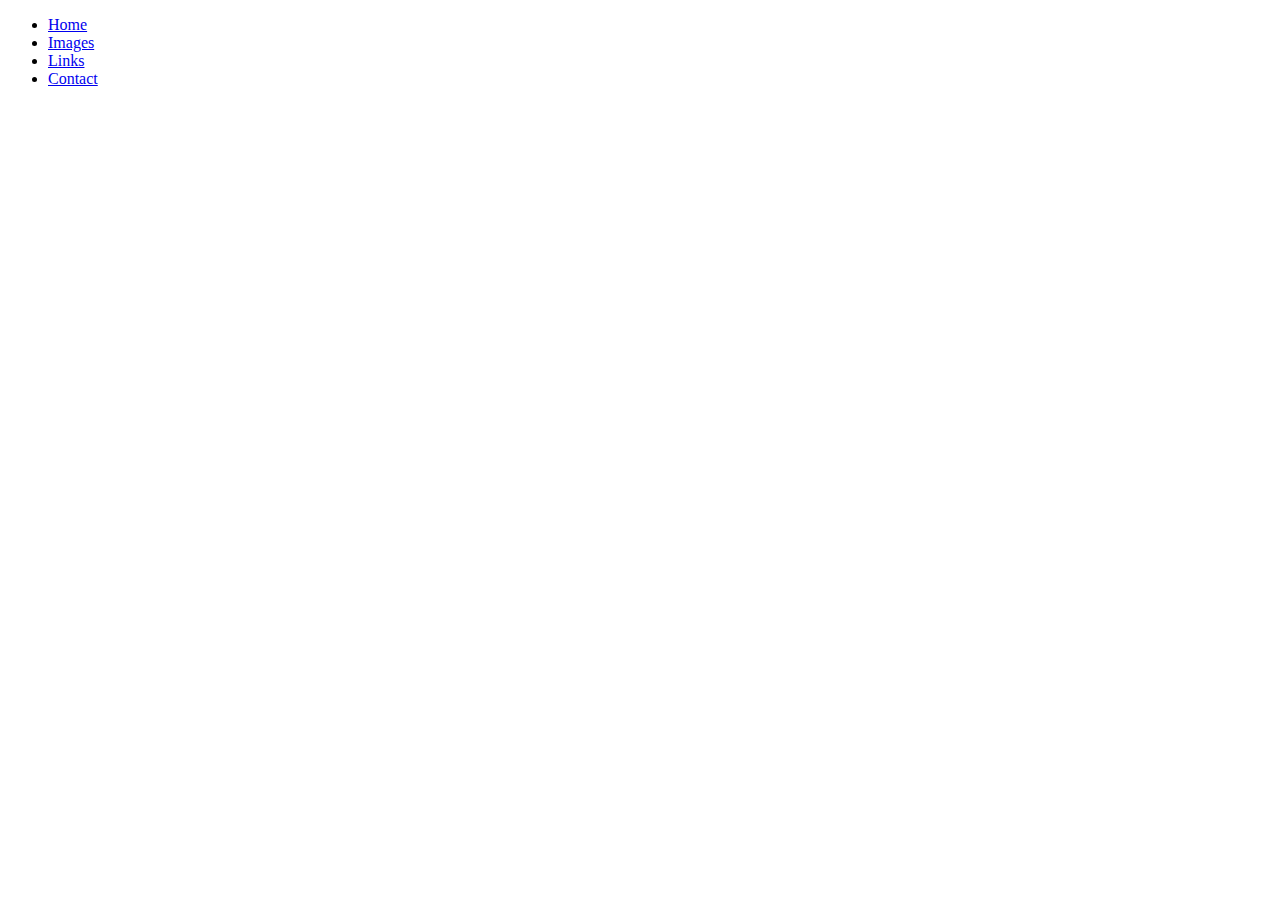
==== index.html @ 9d6e3d6c "Created design, set up files" ====
<!DOCTYPE html>
<html>
    <head>
        <link rel = "stylesheet" type="text/css" href="layout.css">
        <link rel="preconnect" href="https://fonts.googleapis.com">
        <link rel="preconnect" href="https://fonts.gstatic.com" crossorigin>
        <link href="https://fonts.googleapis.com/css2?family=Allerta&family=Crimson+Text&family=Raleway&display=swap" rel="stylesheet">

        <title> Capstone Project </title>
    </head>

    <body>
        
        <header>
            <ul>
                <li> <a href="index.html"> Home </a></li>
                <li> <a href="images.html"> Images </a></li>
                <li> <a href="links.html"> Links </a></li>
                <li> <a href="contact.html"> Contact </a></li>
            </ul>
        </header>

    </body>
</html>
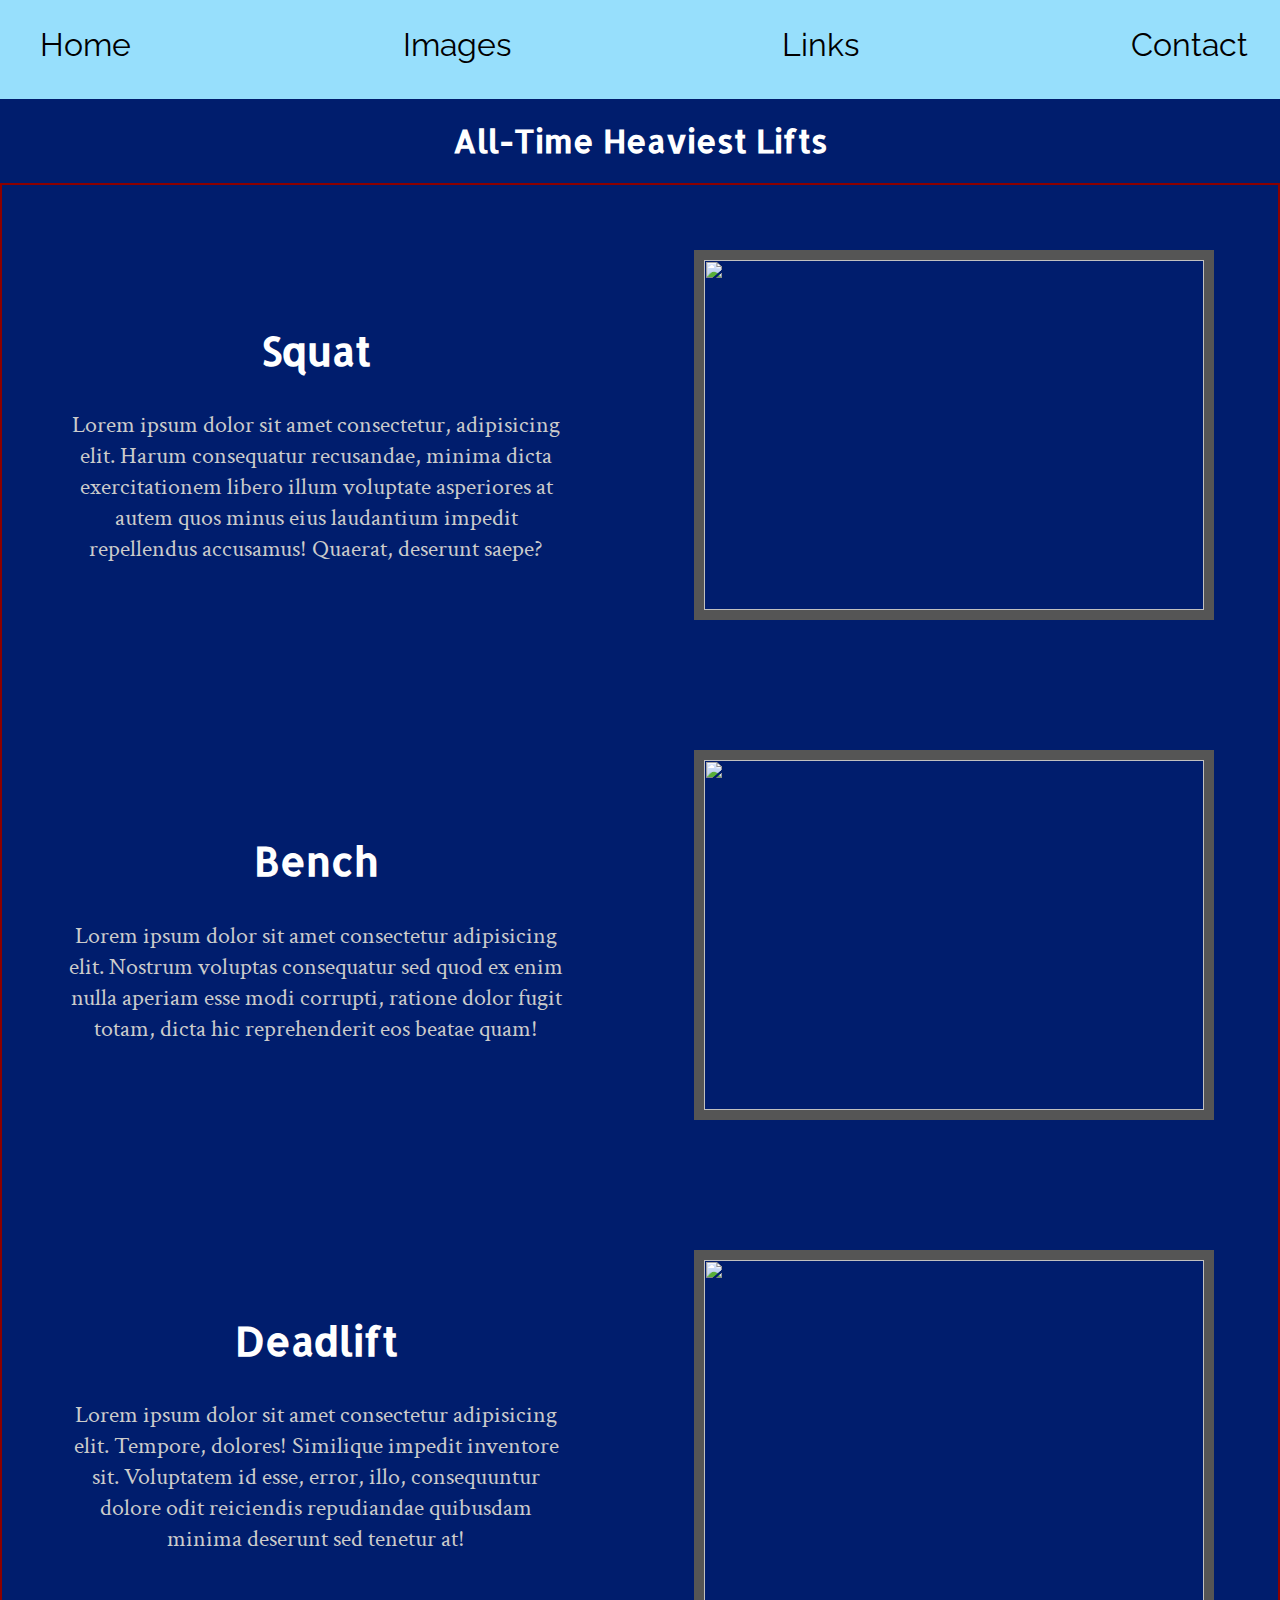
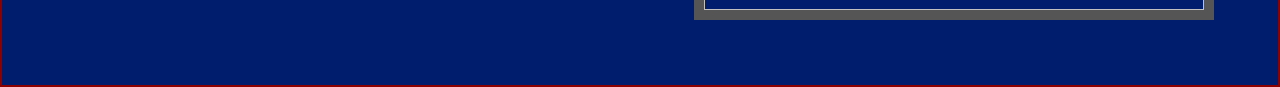
==== commit 8517fdcb: "Updated Readme | +Navigation Header | +Colours | Homepage Setup" ====
--- a/index.html
+++ b/index.html
@@ -1,7 +1,7 @@
 <!DOCTYPE html>
 <html>
     <head>
-        <link rel = "stylesheet" type="text/css" href="layout.css">
+        <link rel = "stylesheet" type="text/css" href="style.css">
         <link rel="preconnect" href="https://fonts.googleapis.com">
         <link rel="preconnect" href="https://fonts.gstatic.com" crossorigin>
         <link href="https://fonts.googleapis.com/css2?family=Allerta&family=Crimson+Text&family=Raleway&display=swap" rel="stylesheet">
@@ -12,7 +12,7 @@
     <body>
         
         <header>
-            <ul>
+            <ul class="header-list-strip header-flex-items">
                 <li> <a href="index.html"> Home </a></li>
                 <li> <a href="images.html"> Images </a></li>
                 <li> <a href="links.html"> Links </a></li>
@@ -20,5 +20,44 @@
             </ul>
         </header>
 
+        
+            <div>
+                <h1> All-Time Heaviest Lifts </h1>
+            </div>
+    
+        <div id="body" class="thin-border">
+
+            
+    
+            <div id="home-text" class="">
+                <div>
+                    <h2> Squat </h2>
+                    <p> Lorem ipsum dolor sit amet consectetur, adipisicing elit. Harum consequatur recusandae, minima dicta exercitationem libero illum voluptate asperiores at autem quos minus eius laudantium impedit repellendus accusamus! Quaerat, deserunt saepe?</p>
+                </div>
+                <div>
+                    <h2> Bench </h2>
+                    <p>Lorem ipsum dolor sit amet consectetur adipisicing elit. Nostrum voluptas consequatur sed quod ex enim nulla aperiam esse modi corrupti, ratione dolor fugit totam, dicta hic reprehenderit eos beatae quam!</p>
+                </div>
+                <div>
+                    <h2> Deadlift </h2>
+                    <p>Lorem ipsum dolor sit amet consectetur adipisicing elit. Tempore, dolores! Similique impedit inventore sit. Voluptatem id esse, error, illo, consequuntur dolore odit reiciendis repudiandae quibusdam minima deserunt sed tenetur at!</p>
+                </div>
+            </div>
+
+            <div id="home-images" class="thin-border-children-img">
+                <div>
+                    <img src="assets/powerlifting_clipart.jpg">
+                </div>
+                <div>
+                    <img src="assets/powerlifting_clipart.jpg">
+                </div>
+                <div>
+                    <img src="assets/powerlifting_clipart.jpg">
+                </div>
+            </div>
+
+        </div>
+
+
     </body>
 </html>
--- a/style.css
+++ b/style.css
@@ -0,0 +1,128 @@
+/*
+font-family: 'Allerta', sans-serif;
+font-family: 'Crimson Text', serif;
+font-family: 'Raleway', sans-serif;
+*/
+
+html,body
+{
+    width: 100%;
+    margin: 0px;
+}
+
+body
+{
+    background-color: #001D6D;    
+
+}
+
+h1
+{
+    text-align: center;
+    font-family: 'Allerta', sans-serif;
+    color:white;
+
+}
+
+h2
+{
+    font-family: 'Allerta';
+    color: white;
+    font-size: 2.5rem;
+}
+
+p
+{
+    font-family: 'Crimson Text', serif;
+    color: rgb(203, 203, 203);
+    font-size: 1.5rem;
+}
+
+header
+{
+    background: #97DFFC;
+    color:white;
+    width: 100%;
+    padding-top: 10px;
+    padding-bottom: 20px;
+}
+
+header > ul
+{
+    list-style-type: none;
+}
+
+.header-list > li, a
+{
+    text-decoration: none;
+    color:black;
+
+    font-family: 'Raleway', sans-serif;
+    font-size: 2rem;
+}
+
+.header-flex-items
+{
+    display:flex;
+    flex-direction:row;
+    justify-content: space-between;
+    margin-right: 2.5%;
+}
+
+div#body
+{
+    display:flex;
+    flex-direction: row;
+    justify-content: space-around;
+
+}
+
+
+div#home-text
+{
+    text-align: center;
+
+    display:flex;
+    flex-direction:column;
+    justify-content: space-around;
+
+    width: 500px;
+}
+
+div#home-images
+{
+    display:flex;
+    flex-direction: column;
+    justify-content: space-around;
+
+    height: 1500px;
+}
+
+div#home-images > div
+{
+
+    width:500px;
+    height: 350px;
+}
+
+div#home-images > div > img
+{
+    width: 100%;
+    height: 100%;
+}
+
+
+.thin-border
+{
+    border: 2px solid darkred;
+}
+
+.thin-border-children > div
+{
+    border: 2px solid darkred;
+}
+
+.thin-border-children-img > div
+{
+    border: 10px solid #555;
+}
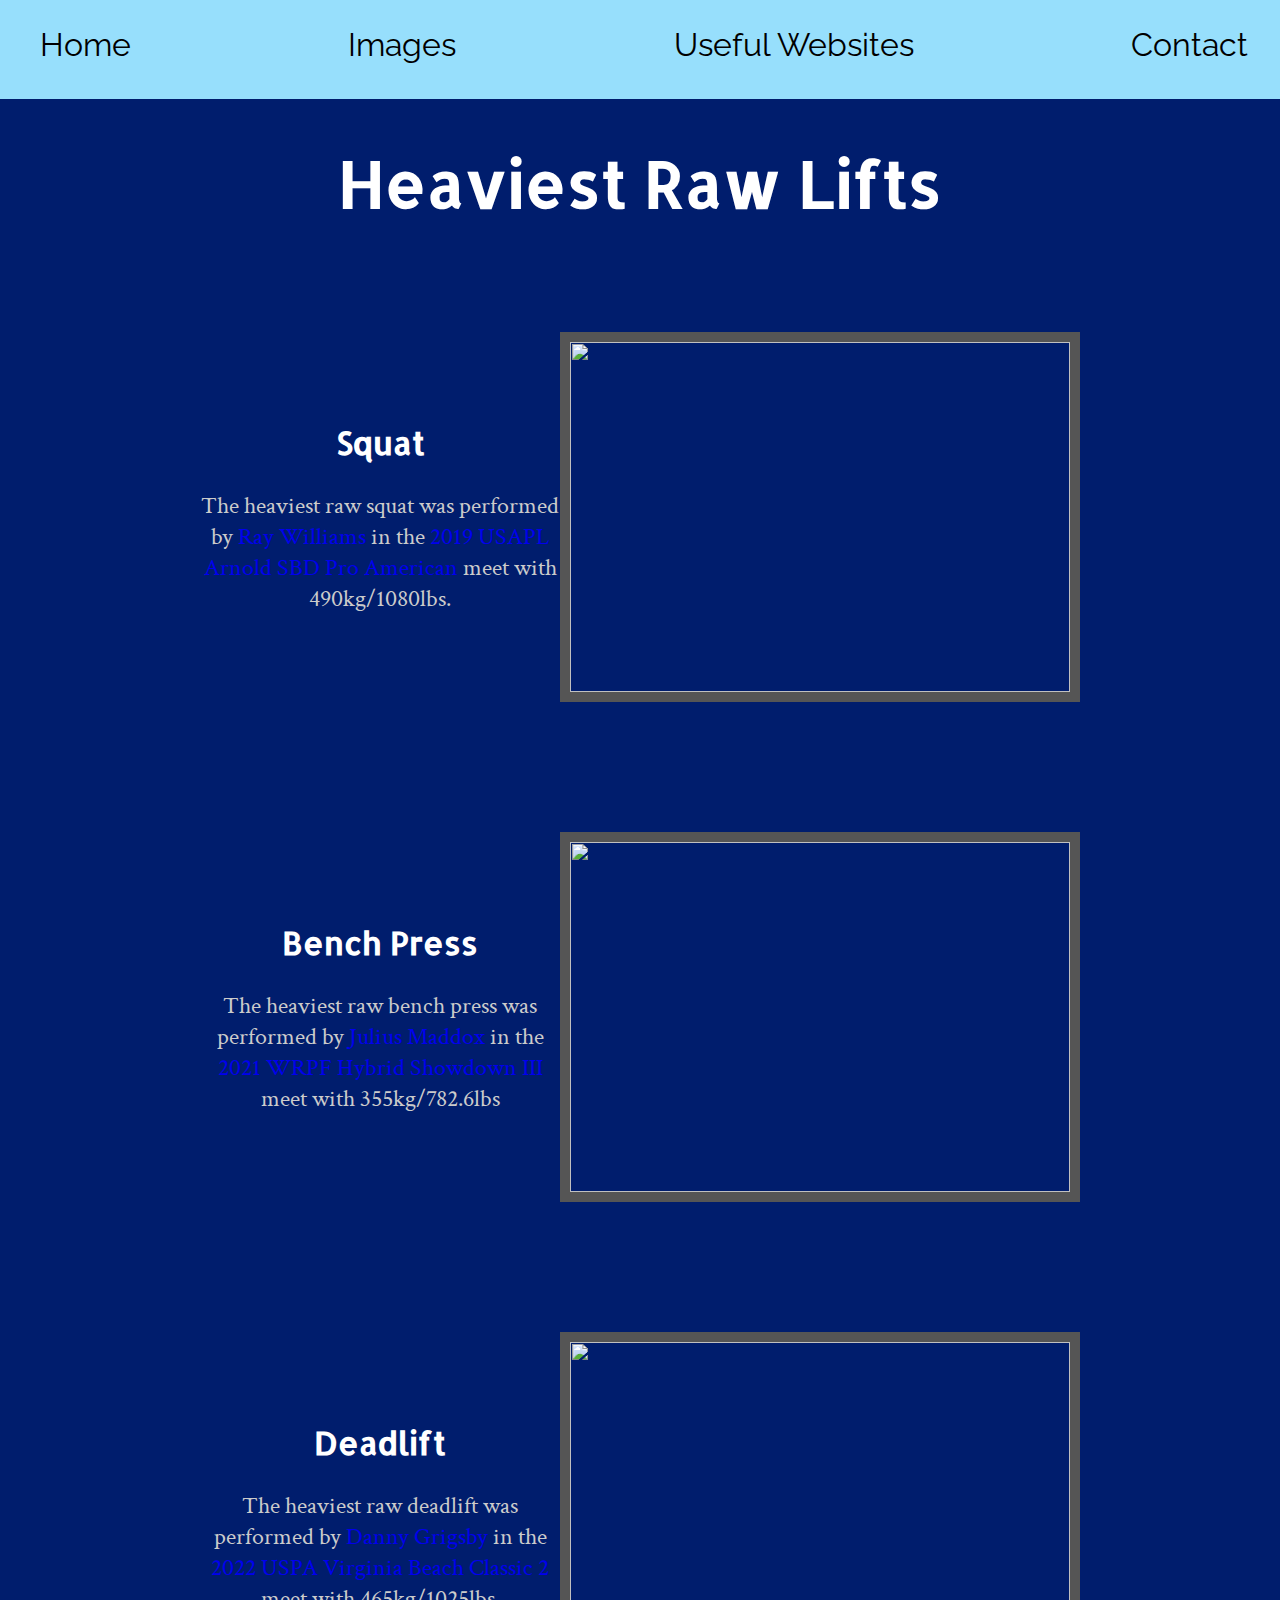
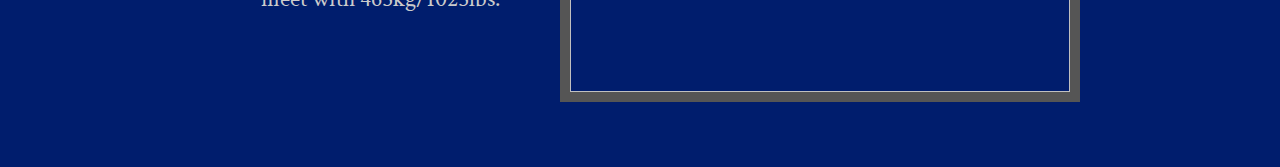
==== commit 23883542: "+HomePage(Finish)|+Images(Unfinished)|+Links->UsefulWebsites(Finished)|" ====
--- a/index.html
+++ b/index.html
@@ -15,44 +15,49 @@
             <ul class="header-list-strip header-flex-items">
                 <li> <a href="index.html"> Home </a></li>
                 <li> <a href="images.html"> Images </a></li>
-                <li> <a href="links.html"> Links </a></li>
+                <li> <a href="links.html"> Useful Websites </a></li>
                 <li> <a href="contact.html"> Contact </a></li>
             </ul>
         </header>
 
         
             <div>
-                <h1> All-Time Heaviest Lifts </h1>
+                <h1> Heaviest Raw Lifts </h1>
             </div>
     
-        <div id="body" class="thin-border">
-
-            
+        <div id="body">
     
-            <div id="home-text" class="">
+            <div id="home-text" class="a-stripped">
                 <div>
                     <h2> Squat </h2>
-                    <p> Lorem ipsum dolor sit amet consectetur, adipisicing elit. Harum consequatur recusandae, minima dicta exercitationem libero illum voluptate asperiores at autem quos minus eius laudantium impedit repellendus accusamus! Quaerat, deserunt saepe?</p>
+                    <p> The heaviest raw squat was performed by
+                         <a href="https://www.openpowerlifting.org/u/raywilliams1">Ray Williams </a>
+                         in the <a href="https://www.youtube.com/watch?v=YQVciV-hqS4">2019 USAPL Arnold SBD Pro American</a> meet 
+                         with 490kg/1080lbs.
+                    </p>
                 </div>
                 <div>
-                    <h2> Bench </h2>
-                    <p>Lorem ipsum dolor sit amet consectetur adipisicing elit. Nostrum voluptas consequatur sed quod ex enim nulla aperiam esse modi corrupti, ratione dolor fugit totam, dicta hic reprehenderit eos beatae quam!</p>
+                    <h2> Bench Press</h2>
+                    <p>The heaviest raw bench press was performed by <a href="https://www.openpowerlifting.org/u/juliusmaddox">Julius Maddox</a> in the <a href="https://www.youtube.com/watch?v=mDIJAVxzsFc">2021 WRPF Hybrid Showdown III</a>
+                    meet with 355kg/782.6lbs </p>
                 </div>
                 <div>
                     <h2> Deadlift </h2>
-                    <p>Lorem ipsum dolor sit amet consectetur adipisicing elit. Tempore, dolores! Similique impedit inventore sit. Voluptatem id esse, error, illo, consequuntur dolore odit reiciendis repudiandae quibusdam minima deserunt sed tenetur at!</p>
+                    <p>The heaviest raw deadlift was performed by <a href="https://www.openpowerlifting.org/u/dannygrigsby">Danny Grigsby</a>
+                         in the <a href="https://www.youtube.com/watch?v=lXiWrwHncq4">2022 USPA Virginia Beach Classic 2</a> 
+                    meet with 465kg/1025lbs.</p>
                 </div>
             </div>
 
-            <div id="home-images" class="thin-border-children-img">
+            <div id="home-images" class="border-children-img">
                 <div>
-                    <img src="assets/powerlifting_clipart.jpg">
+                    <img src="assets/Squat_WR.jpg">
                 </div>
                 <div>
-                    <img src="assets/powerlifting_clipart.jpg">
+                    <img src="assets/Bench_WR.jpg">
                 </div>
                 <div>
-                    <img src="assets/powerlifting_clipart.jpg">
+                    <img src="assets/Deadlift_WR.jpg">
                 </div>
             </div>
 
--- a/style.css
+++ b/style.css
@@ -21,6 +21,7 @@
     text-align: center;
     font-family: 'Allerta', sans-serif;
     color:white;
+    font-size: 4rem;
 
 }
 
@@ -28,7 +29,7 @@
 {
     font-family: 'Allerta';
     color: white;
-    font-size: 2.5rem;
+    font-size: 2rem;
 }
 
 p
@@ -52,7 +53,7 @@
     list-style-type: none;
 }
 
-.header-list > li, a
+.header-list-strip li, .header-list-strip a
 {
     text-decoration: none;
     color:black;
@@ -87,7 +88,13 @@
     justify-content: space-around;
 
     width: 500px;
+    margin-left: 200px;
 }
+
+a:link{ text-decoration: none; }
+a:visited{ text-decoration: none; }
+a:hover{ text-decoration: underline; }
+a:active{ text-decoration: underline; }
 
 div#home-images
 {
@@ -103,12 +110,59 @@
 
     width:500px;
     height: 350px;
+
+    margin-right: 200px;
 }
 
 div#home-images > div > img
 {
     width: 100%;
     height: 100%;
+}
+
+/* IMAGES Page specific */
+
+.gallery
+{
+    display:grid;
+    grid-template-columns: repeat(2, 1fr);
+    grid-template-rows: repeat(3, 1fr);
+
+}
+
+.gallery img
+{
+    width: 300px;
+    height: auto;
+}
+
+/* LINKS Page specific */
+
+.links-list-style
+{
+    list-style-type: none;
+    margin-right: 50px;
+}
+
+.links-list-style li
+{
+    text-align: center;
+    font-family: 'Crimson Text', serif;
+    color: rgb(203, 203, 203);
+    font-size: 1.5rem;
+
+    margin-bottom:20px;
+}
+
+.links-list-style a
+{
+    color: #551A8B;
+    font-size: 2rem;
+}
+
+div#links-list-div
+{
+    margin-top: 120px;
 }
 
 
@@ -122,7 +176,12 @@
     border: 2px solid darkred;
 }
 
-.thin-border-children-img > div
+.thin-border-children-img img
+{
+    border: 2px solid darkred;
+}
+
+.border-children-img > div
 {
     border: 10px solid #555;
 }
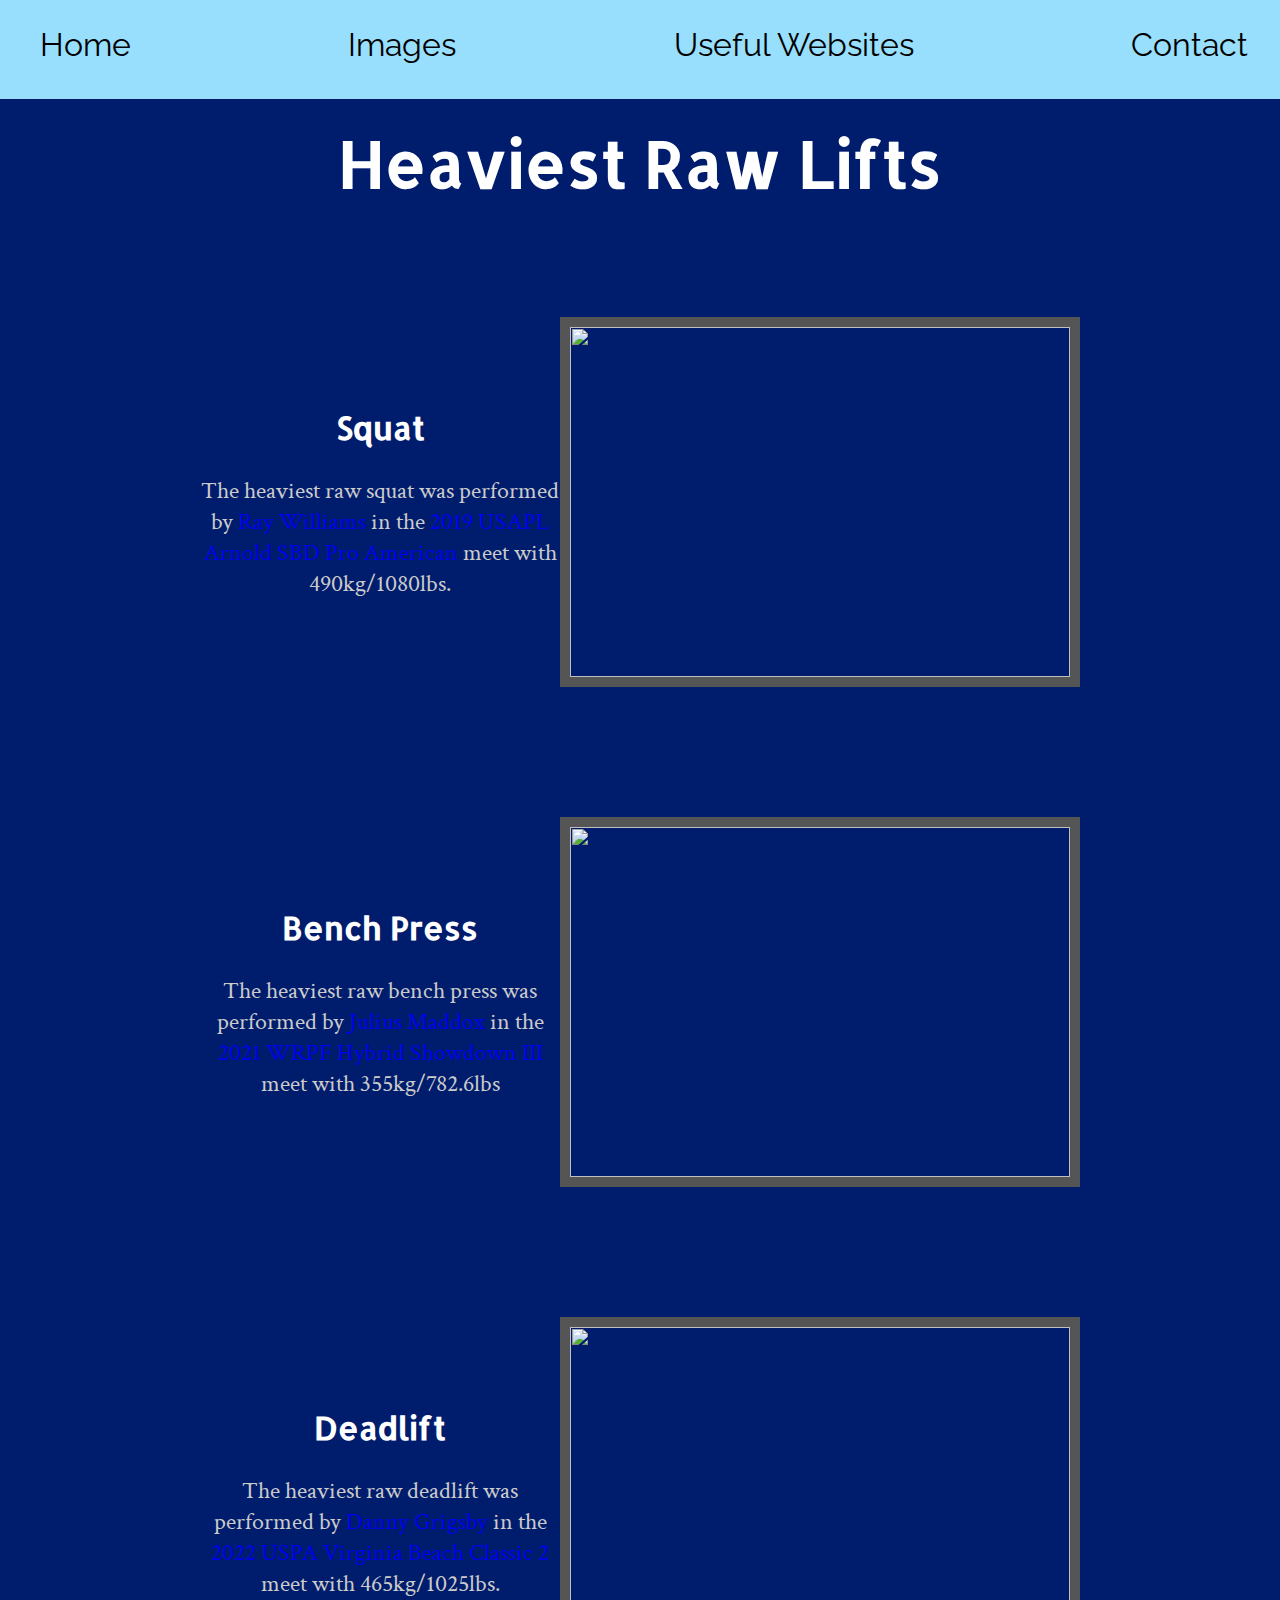
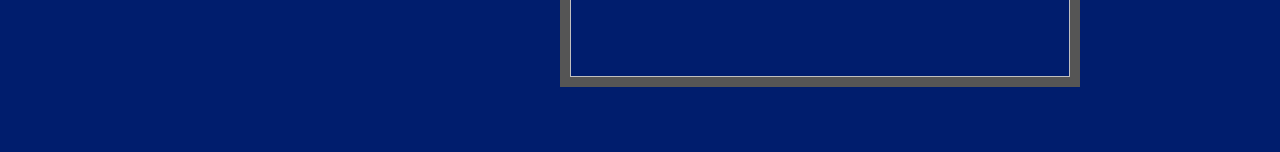
==== commit 9502bd9b: "+images styling(unfinished)|need to fix scrolling issue on images" ====
--- a/index.html
+++ b/index.html
@@ -21,7 +21,7 @@
         </header>
 
         
-            <div>
+            <div class="title-container">
                 <h1> Heaviest Raw Lifts </h1>
             </div>
     
--- a/style.css
+++ b/style.css
@@ -18,6 +18,8 @@
 
 h1
 {
+    position:relative;
+    top: -20px;
     text-align: center;
     font-family: 'Allerta', sans-serif;
     color:white;
@@ -33,6 +35,13 @@
 }
 
 p
+{
+    font-family: 'Crimson Text', serif;
+    color: rgb(203, 203, 203);
+    font-size: 1.5rem;
+}
+
+figcaption
 {
     font-family: 'Crimson Text', serif;
     color: rgb(203, 203, 203);
@@ -48,6 +57,18 @@
     padding-bottom: 20px;
 }
 
+.title-container
+{
+    height:110px;
+}
+
+.title-container h1
+{
+    position:relative;
+    top: -20px;
+}
+
+
 header > ul
 {
     list-style-type: none;
@@ -124,16 +145,23 @@
 
 .gallery
 {
+    position:relative;
+    top: -25px; 
+
     display:grid;
-    grid-template-columns: repeat(2, 1fr);
-    grid-template-rows: repeat(3, 1fr);
+    grid-template-columns: repeat(3, 1fr);
+    grid-template-rows: repeat(2, 1fr);
 
 }
 
 .gallery img
 {
-    width: 300px;
+    width: 500px;
     height: auto;
+
+    justify-self: center;
+    position:relative;
+    top: -10px;
 }
 
 /* LINKS Page specific */
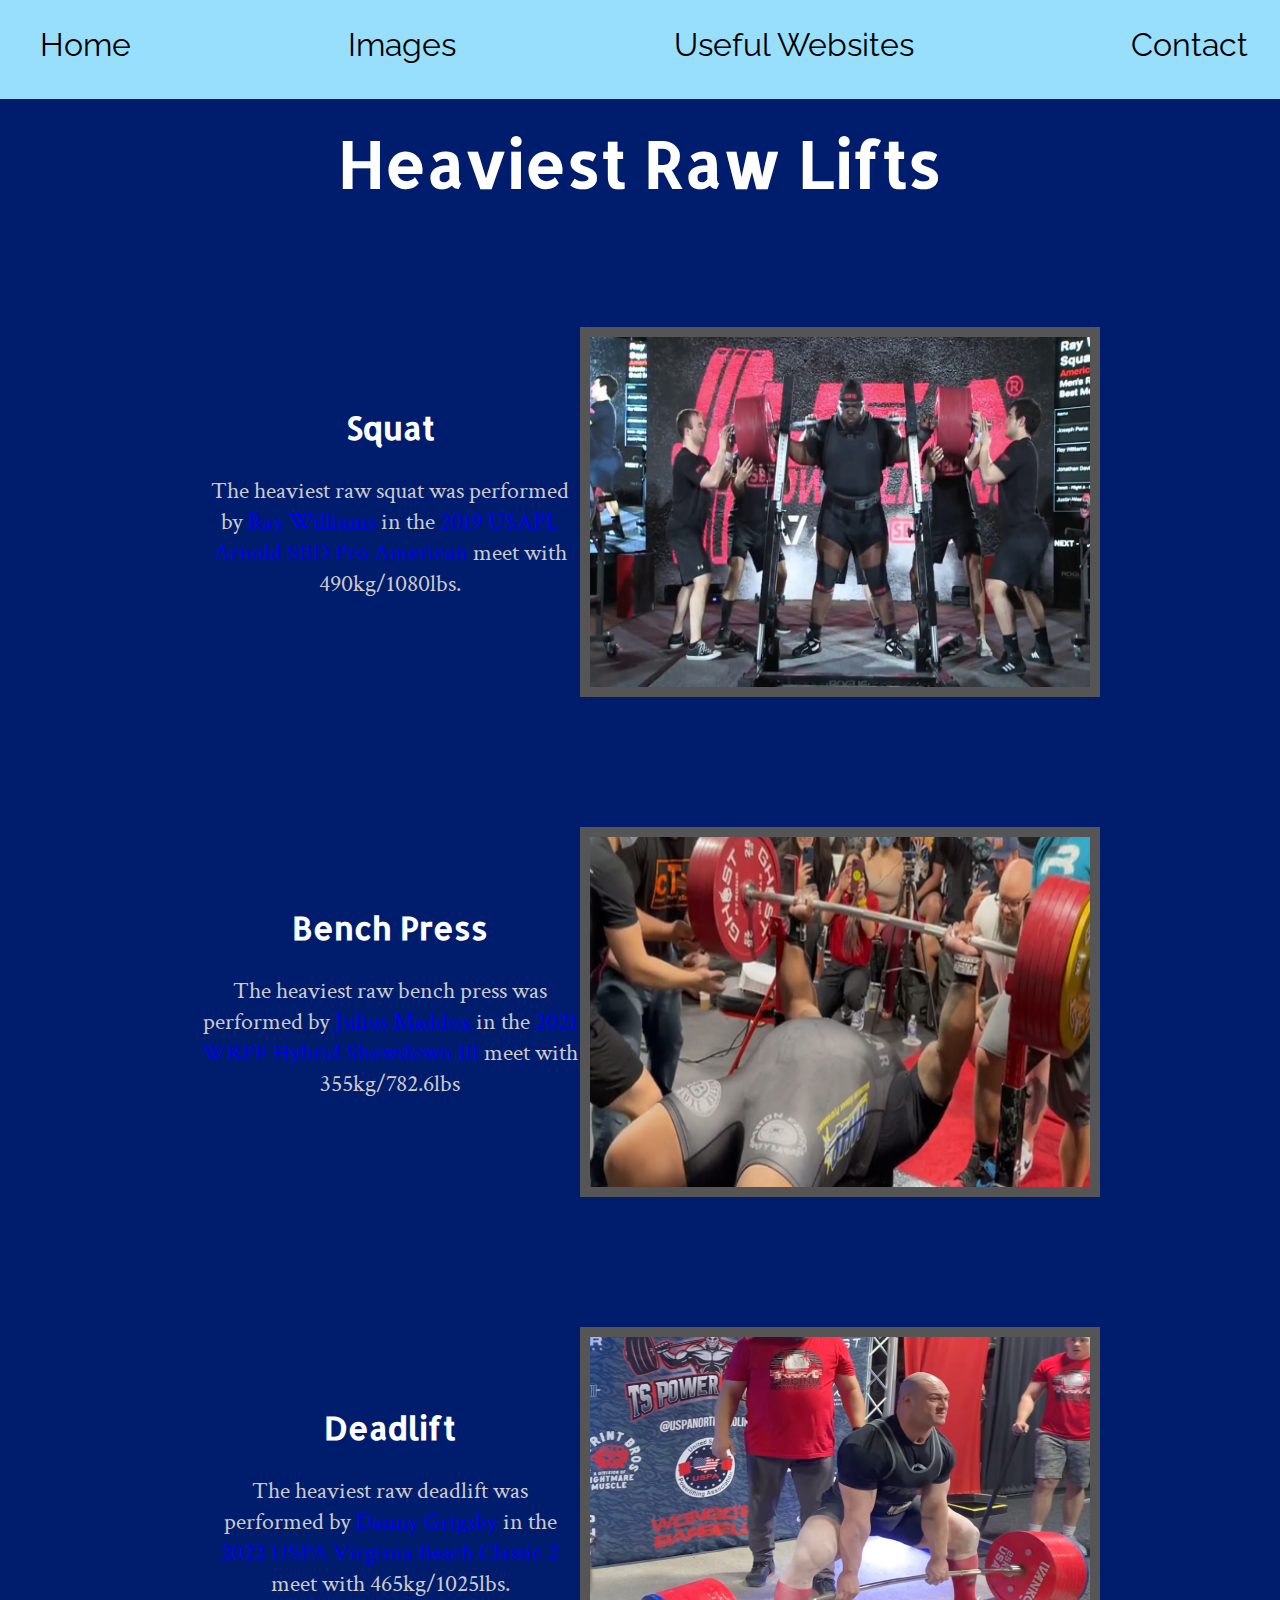
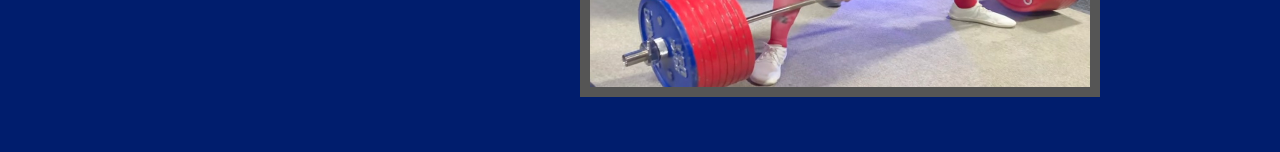
==== commit d7b0a441: "Updated image links in Main Page" ====
--- a/index.html
+++ b/index.html
@@ -1,68 +1,88 @@
 <!DOCTYPE html>
 <html>
-    <head>
-        <link rel = "stylesheet" type="text/css" href="style.css">
-        <link rel="preconnect" href="https://fonts.googleapis.com">
-        <link rel="preconnect" href="https://fonts.gstatic.com" crossorigin>
-        <link href="https://fonts.googleapis.com/css2?family=Allerta&family=Crimson+Text&family=Raleway&display=swap" rel="stylesheet">
+  <head>
+    <link rel="stylesheet" type="text/css" href="style.css" />
+    <link rel="preconnect" href="https://fonts.googleapis.com" />
+    <link rel="preconnect" href="https://fonts.gstatic.com" crossorigin />
+    <link
+      href="https://fonts.googleapis.com/css2?family=Allerta&family=Crimson+Text&family=Raleway&display=swap"
+      rel="stylesheet"
+    />
 
-        <title> Capstone Project </title>
-    </head>
+    <title>Capstone Project</title>
+  </head>
 
-    <body>
-        
-        <header>
-            <ul class="header-list-strip header-flex-items">
-                <li> <a href="index.html"> Home </a></li>
-                <li> <a href="images.html"> Images </a></li>
-                <li> <a href="links.html"> Useful Websites </a></li>
-                <li> <a href="contact.html"> Contact </a></li>
-            </ul>
-        </header>
+  <body>
+    <header>
+      <ul class="header-list-strip header-flex-items">
+        <li><a href="index.html"> Home </a></li>
+        <li><a href="images.html"> Images </a></li>
+        <li><a href="links.html"> Useful Websites </a></li>
+        <li><a href="contact.html"> Contact </a></li>
+      </ul>
+    </header>
 
-        
-            <div class="title-container">
-                <h1> Heaviest Raw Lifts </h1>
-            </div>
-    
-        <div id="body">
-    
-            <div id="home-text" class="a-stripped">
-                <div>
-                    <h2> Squat </h2>
-                    <p> The heaviest raw squat was performed by
-                         <a href="https://www.openpowerlifting.org/u/raywilliams1">Ray Williams </a>
-                         in the <a href="https://www.youtube.com/watch?v=YQVciV-hqS4">2019 USAPL Arnold SBD Pro American</a> meet 
-                         with 490kg/1080lbs.
-                    </p>
-                </div>
-                <div>
-                    <h2> Bench Press</h2>
-                    <p>The heaviest raw bench press was performed by <a href="https://www.openpowerlifting.org/u/juliusmaddox">Julius Maddox</a> in the <a href="https://www.youtube.com/watch?v=mDIJAVxzsFc">2021 WRPF Hybrid Showdown III</a>
-                    meet with 355kg/782.6lbs </p>
-                </div>
-                <div>
-                    <h2> Deadlift </h2>
-                    <p>The heaviest raw deadlift was performed by <a href="https://www.openpowerlifting.org/u/dannygrigsby">Danny Grigsby</a>
-                         in the <a href="https://www.youtube.com/watch?v=lXiWrwHncq4">2022 USPA Virginia Beach Classic 2</a> 
-                    meet with 465kg/1025lbs.</p>
-                </div>
-            </div>
+    <div class="title-container">
+      <h1>Heaviest Raw Lifts</h1>
+    </div>
 
-            <div id="home-images" class="border-children-img">
-                <div>
-                    <img src="assets/Squat_WR.jpg">
-                </div>
-                <div>
-                    <img src="assets/Bench_WR.jpg">
-                </div>
-                <div>
-                    <img src="assets/Deadlift_WR.jpg">
-                </div>
-            </div>
+    <div id="body">
+      <div id="home-text" class="a-stripped">
+        <div>
+          <h2>Squat</h2>
+          <p>
+            The heaviest raw squat was performed by
+            <a href="https://www.openpowerlifting.org/u/raywilliams1"
+              >Ray Williams
+            </a>
+            in the
+            <a href="https://www.youtube.com/watch?v=YQVciV-hqS4"
+              >2019 USAPL Arnold SBD Pro American</a
+            >
+            meet with 490kg/1080lbs.
+          </p>
+        </div>
+        <div>
+          <h2>Bench Press</h2>
+          <p>
+            The heaviest raw bench press was performed by
+            <a href="https://www.openpowerlifting.org/u/juliusmaddox"
+              >Julius Maddox</a
+            >
+            in the
+            <a href="https://www.youtube.com/watch?v=mDIJAVxzsFc"
+              >2021 WRPF Hybrid Showdown III</a
+            >
+            meet with 355kg/782.6lbs
+          </p>
+        </div>
+        <div>
+          <h2>Deadlift</h2>
+          <p>
+            The heaviest raw deadlift was performed by
+            <a href="https://www.openpowerlifting.org/u/dannygrigsby"
+              >Danny Grigsby</a
+            >
+            in the
+            <a href="https://www.youtube.com/watch?v=lXiWrwHncq4"
+              >2022 USPA Virginia Beach Classic 2</a
+            >
+            meet with 465kg/1025lbs.
+          </p>
+        </div>
+      </div>
 
+      <div id="home-images" class="border-children-img">
+        <div>
+          <img src="Assets/Squat_WR.jpg" />
         </div>
-
-
-    </body>
+        <div>
+          <img src="Assets/Bench_WR.jpg" />
+        </div>
+        <div>
+          <img src="Assets/Deadlift_WR.jpg" />
+        </div>
+      </div>
+    </div>
+  </body>
 </html>
--- a/style.css
+++ b/style.css
@@ -193,23 +193,148 @@
     margin-top: 120px;
 }
 
+/* CONTACT Page Specific */
+
+form
+{
+    display:flex;
+    flex-direction:row;
+    justify-content:center;
+}
+
+fieldset
+{
+    height: 600px;
+    width: 800px;
+    display:flex;
+    flex-direction:row;
+    justify-content: center;
+    align-items: flex-start;
+
+}
+
+fieldset label
+{
+    color:rgb(203, 203, 203);
+    font-size: 3rem;
+    font-family: 'Crimson Text', sans-serif;
+}
+
+div#form-wrapper
+{
+    display:flex;
+    flex-direction:column;
+    justify-content: space-around;
+    align-items: center;
+    width: 100%;
+    height:100%;
+}
+
+div#text-box-wrapper
+{
+    display:flex;
+    flex-direction: column;
+    justify-content: space-around;
+    align-items: center;
+    width:100%;
+    height: 70%;
+
+
+}
+
+label#checkbox
+{
+    font-size: 2rem;
+}
+
+div#bottom-layer
+{
+    width: 100%;
+
+    display: flex;
+    flex-direction: row;
+    justify-content: space-around;
+
+}
+
+input[type=text], input[type=email] 
+{
+    font-size:2rem;
+
+    width: 400px;
+    height: 35px;
+
+    display:flex;
+    flex-direction:column;
+    text-align:center;
+    justify-content: center;
+
+    margin-bottom: 5px;
+}
+
+input[type=checkbox]
+{
+    width: 50px;
+    height: 50px;
+}
+
+textarea#message
+{
+    font-size:1.5rem;
+
+    width: 400px;
+    height: 100px;
+
+    display:flex;
+    flex-direction:column;
+    text-align:center;
+    justify-content: center;
+
+    margin-bottom: 5px;
+}
+
+label#name, label#email, label#message
+{
+    text-align: center;
+}
+
+label#checkbox
+{
+    position:relative;
+    top:-16px;
+    margin-right:10px;
+}
+
+.div-text-box
+{
+    display:flex;
+    flex-direction:column;
+}
+
+div#submit
+{
+    display:flex;
+    justify-content: center;
+    height:50px;
+}
+
+button[type=submit]
+{
+    width: 200px;
+    font-size: 2.5rem;
+}
 
 .thin-border
 {
     border: 2px solid darkred;
 }
 
-.thin-border-children > div
+.thin-border-children *
 {
     border: 2px solid darkred;
 }
 
-.thin-border-children-img img
-{
-    border: 2px solid darkred;
-}
-
-.border-children-img > div
+.border-children-img img
 {
     border: 10px solid #555;
 }
